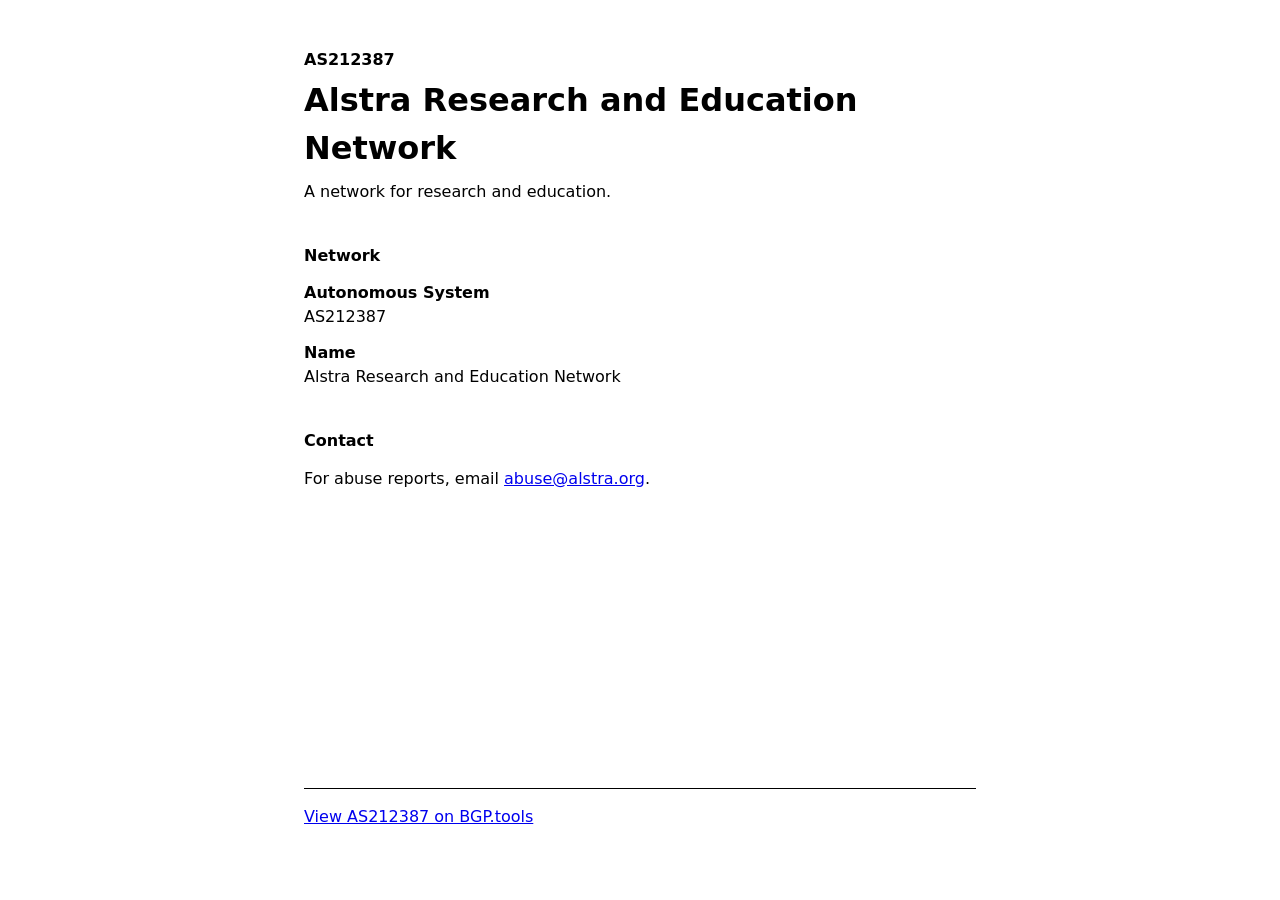
==== index.html @ e58be5b4 "Create AS212387 landing page" ====
<!doctype html>
<html lang="en">
  <head>
    <meta charset="utf-8">
    <meta name="viewport" content="width=device-width, initial-scale=1">
    <meta name="description" content="Alstra Research and Education Network (AS212387).">
    <title>Alstra Research and Education Network — AS212387</title>
    <link rel="stylesheet" href="style.css">
  </head>
  <body>
    <main>
      <header>
        <p class="eyebrow">AS212387</p>
        <h1>Alstra Research and Education Network</h1>
        <p>
          A network for research and education.
        </p>
      </header>

      <section aria-labelledby="network-heading">
        <h2 id="network-heading">Network</h2>
        <dl>
          <div>
            <dt>Autonomous System</dt>
            <dd>AS212387</dd>
          </div>
          <div>
            <dt>Name</dt>
            <dd>Alstra Research and Education Network</dd>
          </div>
        </dl>
      </section>

      <section aria-labelledby="contact-heading">
        <h2 id="contact-heading">Contact</h2>
        <p>
          For abuse reports, email
          <a href="mailto:abuse@alstra.org">abuse@alstra.org</a>.
        </p>
      </section>
    </main>

    <footer>
      <a href="https://bgp.tools/as/212387">View AS212387 on BGP.tools</a>
    </footer>
  </body>
</html>
---- style.css ----
:root {
  color-scheme: light dark;
  font-family: system-ui, sans-serif;
  line-height: 1.5;
}

body {
  max-width: 42rem;
  margin: 0 auto;
  padding: 3rem 1.5rem;
}

main {
  min-height: calc(100vh - 10rem);
}

header,
section {
  margin-bottom: 2.5rem;
}

h1,
h2,
p {
  margin-top: 0;
}

h1 {
  margin-bottom: 0.5rem;
}

h2 {
  font-size: 1rem;
}

.eyebrow {
  margin-bottom: 0.25rem;
  font-weight: 700;
}

dl,
dd {
  margin: 0;
}

dl div {
  margin-bottom: 0.75rem;
}

dt {
  font-weight: 700;
}

footer {
  border-top: 1px solid;
  padding-top: 1rem;
}
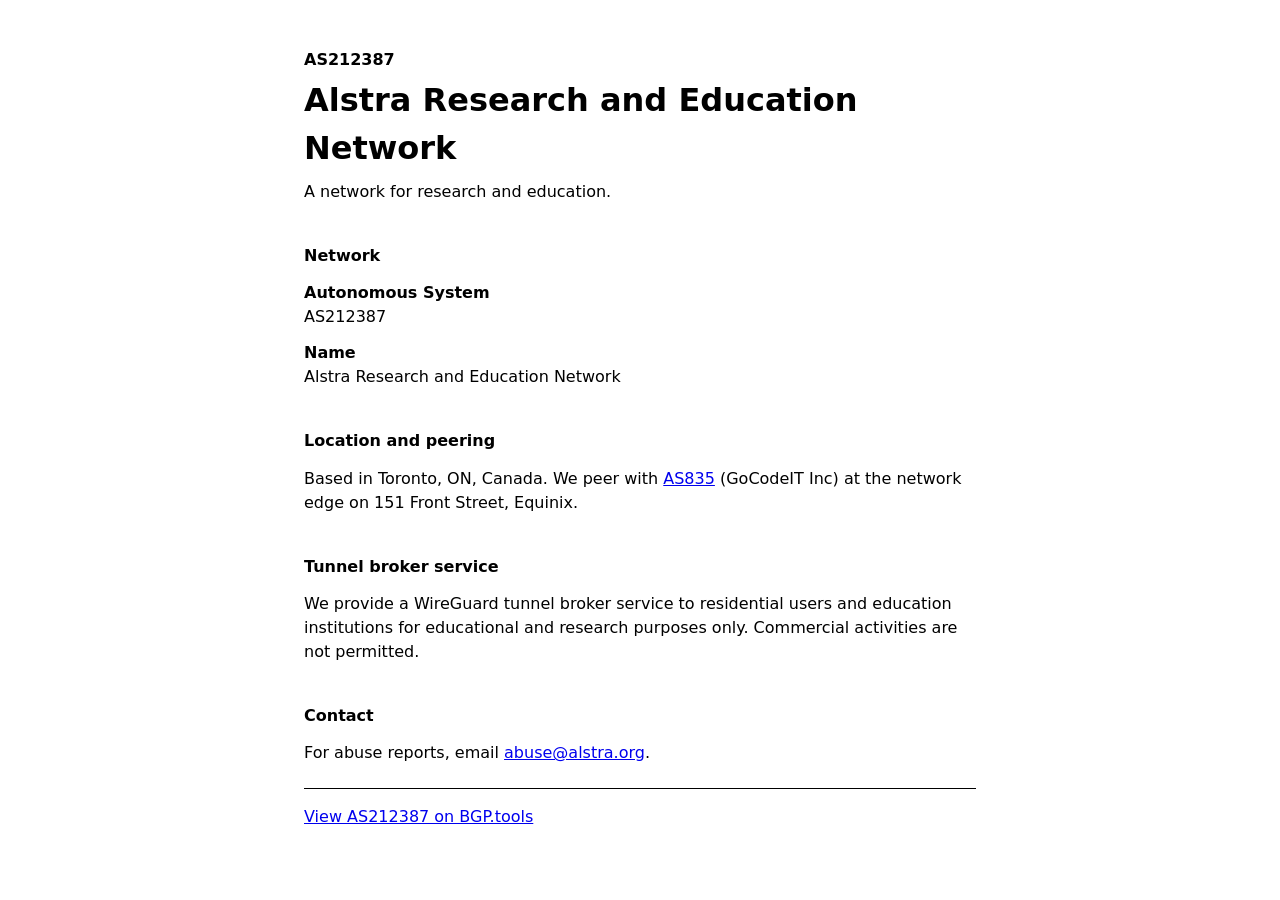
==== commit a56f9ff1: "Add location and service sections to the landing page" ====
--- a/index.html
+++ b/index.html
@@ -31,6 +31,24 @@
         </dl>
       </section>
 
+      <section aria-labelledby="location-heading">
+        <h2 id="location-heading">Location and peering</h2>
+        <p>
+          Based in Toronto, ON, Canada. We peer with
+          <a href="https://bgp.tools/as/835">AS835</a> (GoCodeIT Inc) at the
+          network edge on 151 Front Street, Equinix.
+        </p>
+      </section>
+
+      <section aria-labelledby="service-heading">
+        <h2 id="service-heading">Tunnel broker service</h2>
+        <p>
+          We provide a WireGuard tunnel broker service to residential users and 
+          education institutions for educational and research purposes only. 
+          Commercial activities are not permitted.
+        </p>
+      </section>
+
       <section aria-labelledby="contact-heading">
         <h2 id="contact-heading">Contact</h2>
         <p>
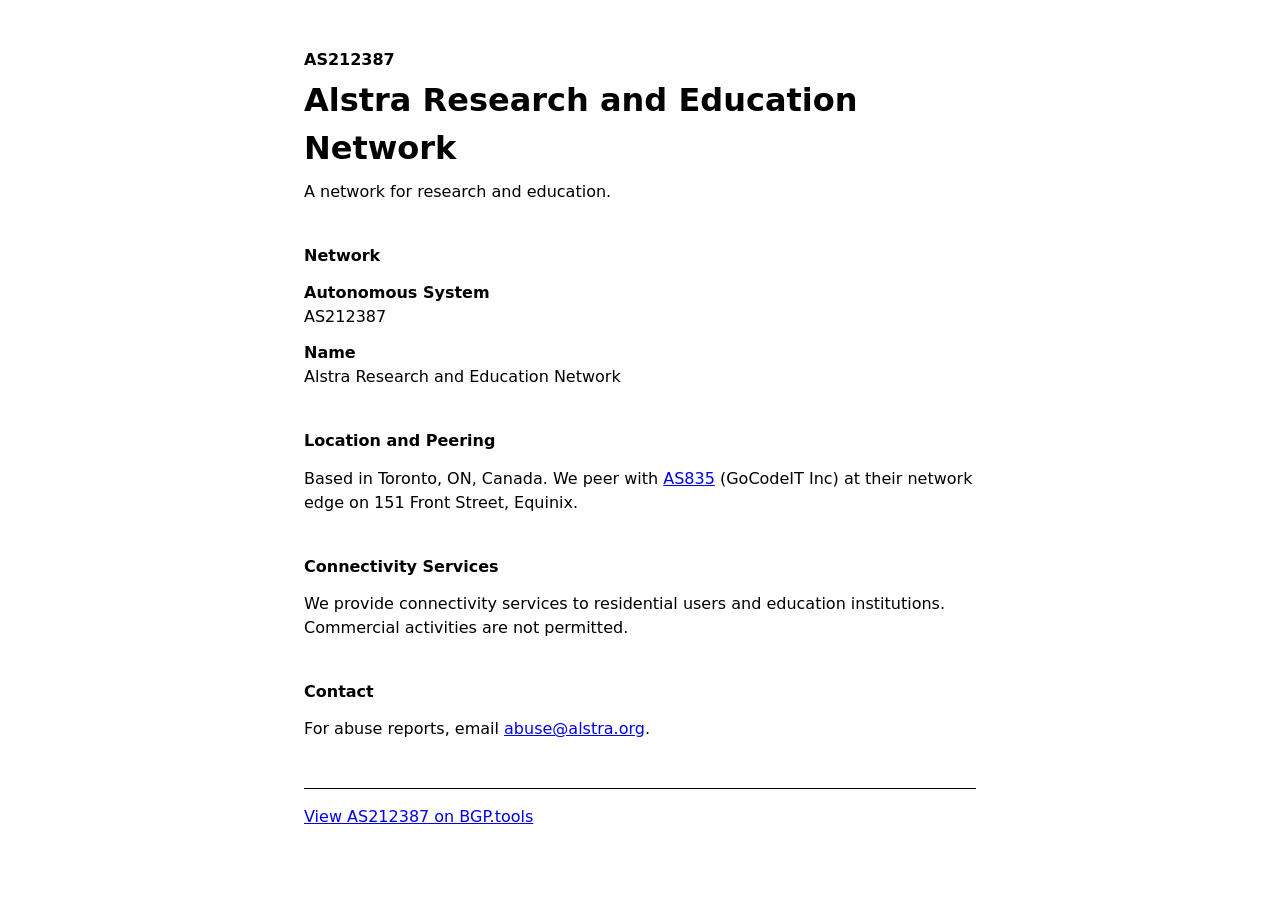
==== commit dee85918: "Update description" ====
--- a/index.html
+++ b/index.html
@@ -32,19 +32,19 @@
       </section>
 
       <section aria-labelledby="location-heading">
-        <h2 id="location-heading">Location and peering</h2>
+        <h2 id="location-heading">Location and Peering</h2>
         <p>
           Based in Toronto, ON, Canada. We peer with
-          <a href="https://bgp.tools/as/835">AS835</a> (GoCodeIT Inc) at the
+          <a href="https://bgp.tools/as/835">AS835</a> (GoCodeIT Inc) at their
           network edge on 151 Front Street, Equinix.
         </p>
       </section>
 
       <section aria-labelledby="service-heading">
-        <h2 id="service-heading">Tunnel broker service</h2>
+        <h2 id="service-heading">Connectivity Services</h2>
         <p>
-          We provide a WireGuard tunnel broker service to residential users and 
-          education institutions for educational and research purposes only. 
+          We provide connectivity services to residential users and 
+          education institutions. 
           Commercial activities are not permitted.
         </p>
       </section>
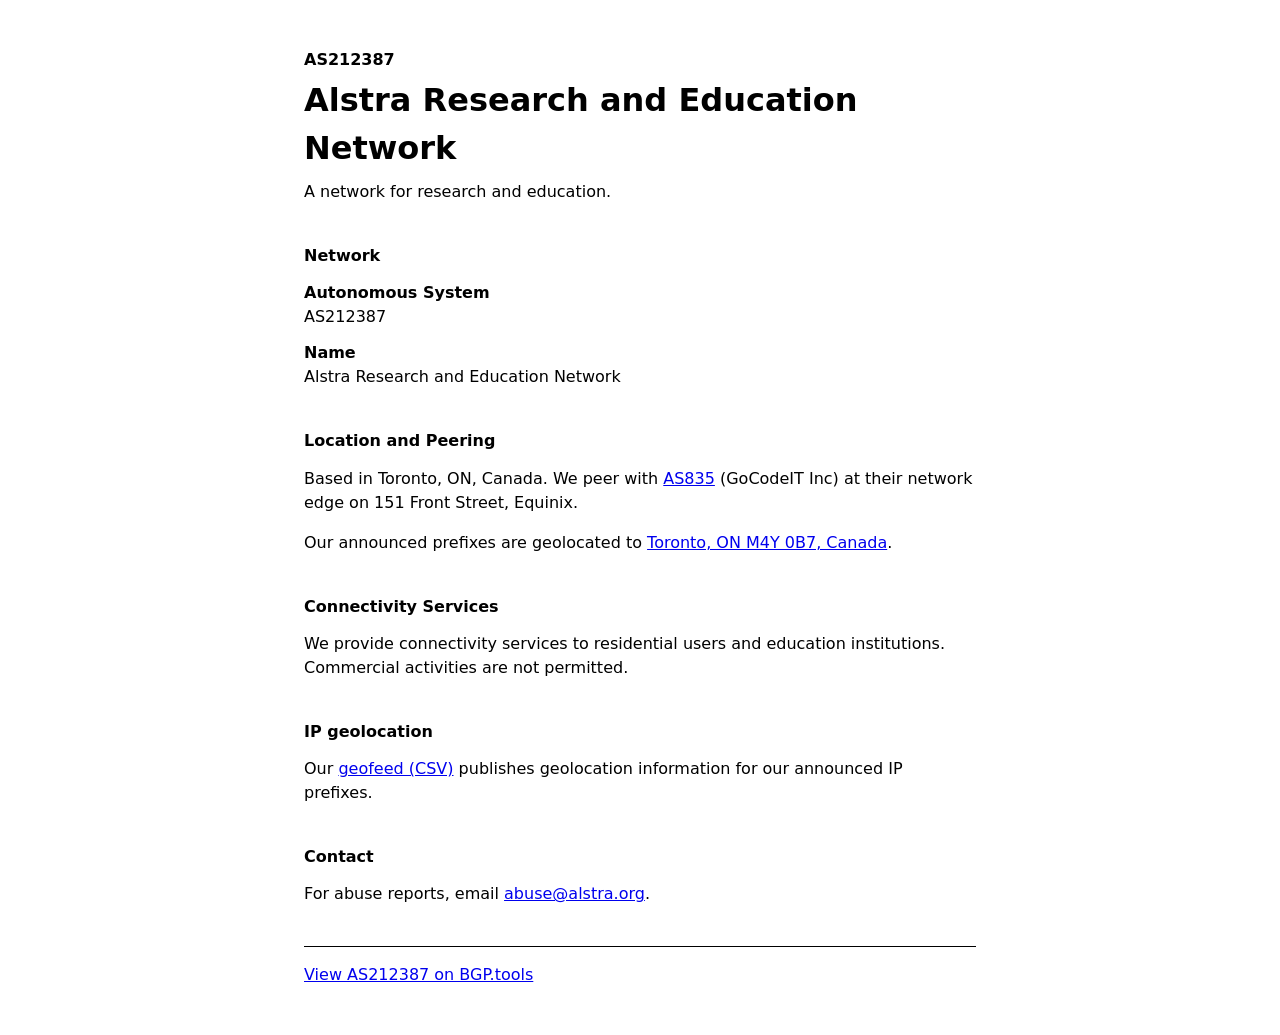
==== commit a8bdd0d2: "Add geolocation information and geofeed CSV to the landing page" ====
--- a/index.html
+++ b/index.html
@@ -38,6 +38,10 @@
           <a href="https://bgp.tools/as/835">AS835</a> (GoCodeIT Inc) at their
           network edge on 151 Front Street, Equinix.
         </p>
+        <p>
+          Our announced prefixes are geolocated to
+          <a href="https://www.google.com/maps/place/42+Charles+St+E,+Toronto,+ON+M4Y+0B7,+Canada/data=!4m2!3m1!1s0x882b34ad96977c4d:0xb4cc9f8fb3190215?sa=X&amp;ved=1t:242&amp;ictx=111">Toronto, ON M4Y 0B7, Canada</a>.
+        </p>
       </section>
 
       <section aria-labelledby="service-heading">
@@ -46,6 +50,14 @@
           We provide connectivity services to residential users and 
           education institutions. 
           Commercial activities are not permitted.
+        </p>
+      </section>
+
+      <section aria-labelledby="geofeed-heading">
+        <h2 id="geofeed-heading">IP geolocation</h2>
+        <p>
+          Our <a href="geofeed.csv">geofeed (CSV)</a> publishes geolocation
+          information for our announced IP prefixes.
         </p>
       </section>
 
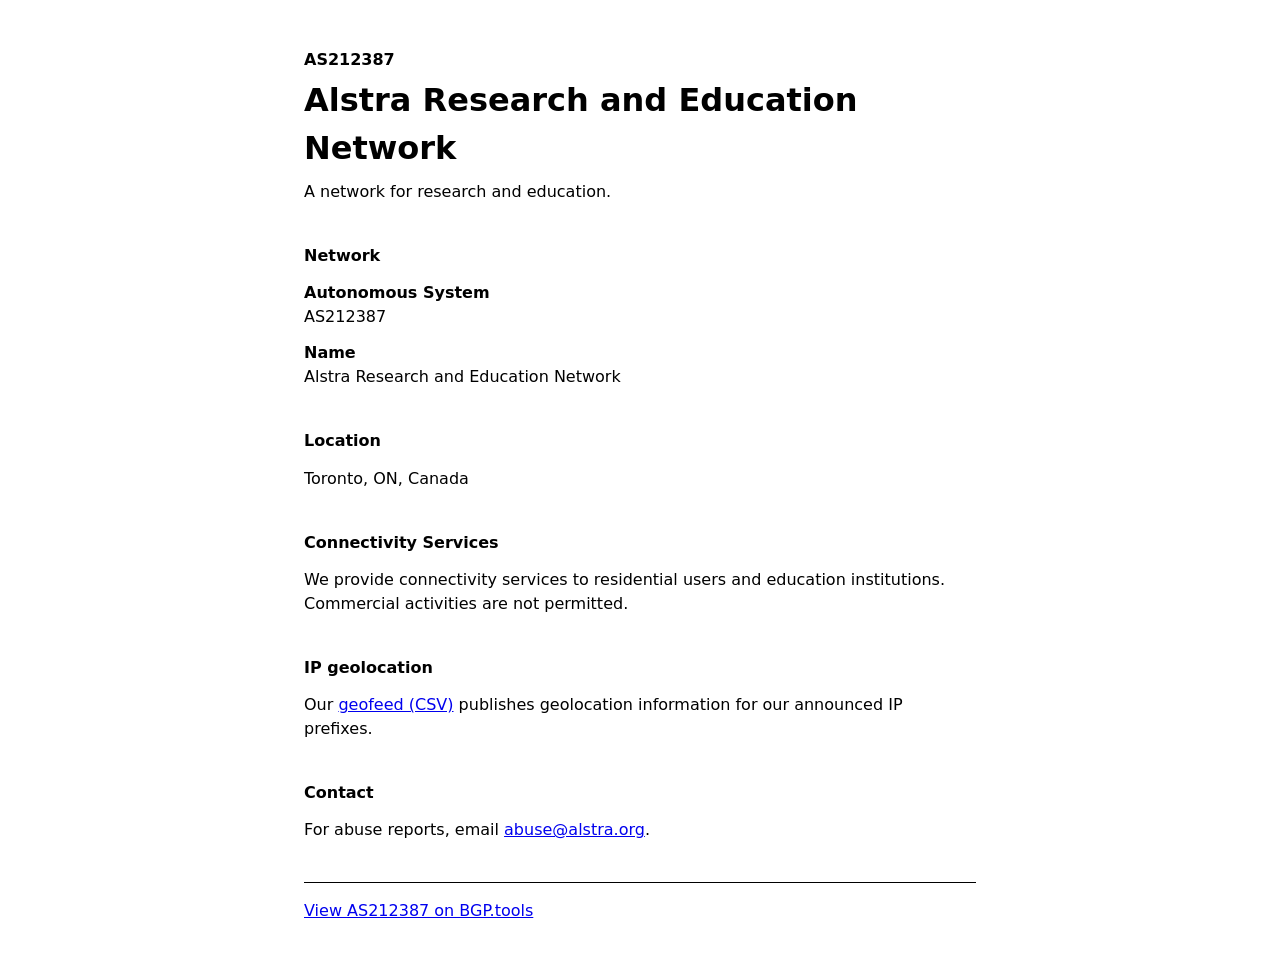
==== commit 1f32e70a: "Update location section" ====
--- a/index.html
+++ b/index.html
@@ -32,15 +32,9 @@
       </section>
 
       <section aria-labelledby="location-heading">
-        <h2 id="location-heading">Location and Peering</h2>
+        <h2 id="location-heading">Location</h2>
         <p>
-          Based in Toronto, ON, Canada. We peer with
-          <a href="https://bgp.tools/as/835">AS835</a> (GoCodeIT Inc) at their
-          network edge on 151 Front Street, Equinix.
-        </p>
-        <p>
-          Our announced prefixes are geolocated to
-          <a href="https://www.google.com/maps/place/42+Charles+St+E,+Toronto,+ON+M4Y+0B7,+Canada/data=!4m2!3m1!1s0x882b34ad96977c4d:0xb4cc9f8fb3190215?sa=X&amp;ved=1t:242&amp;ictx=111">Toronto, ON M4Y 0B7, Canada</a>.
+          Toronto, ON, Canada
         </p>
       </section>
 
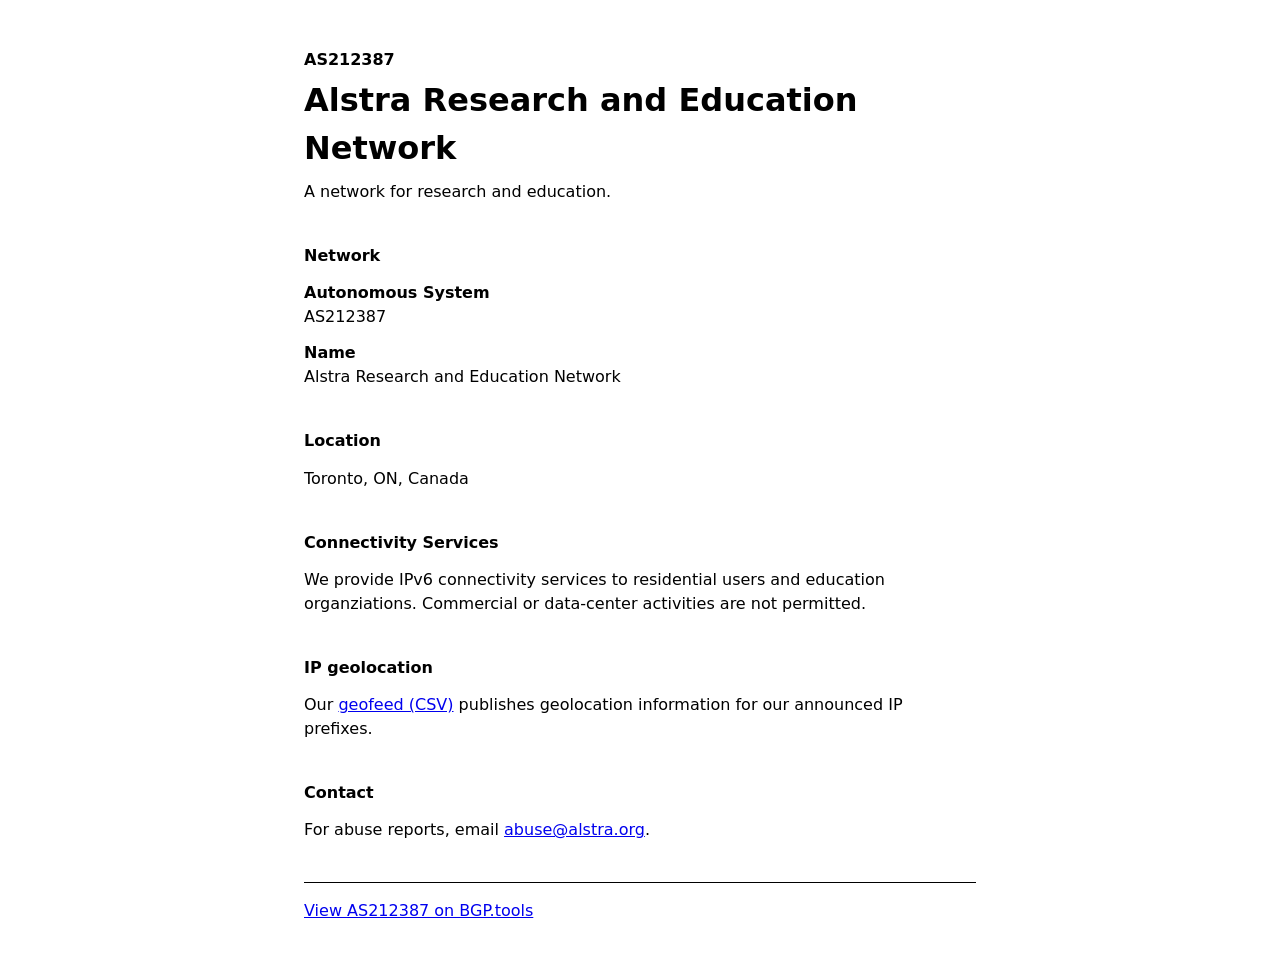
==== commit cfe7ef7f: "update homepage" ====
--- a/index.html
+++ b/index.html
@@ -41,9 +41,9 @@
       <section aria-labelledby="service-heading">
         <h2 id="service-heading">Connectivity Services</h2>
         <p>
-          We provide connectivity services to residential users and 
-          education institutions. 
-          Commercial activities are not permitted.
+          We provide IPv6 connectivity services to residential users and 
+          education organziations. 
+          Commercial or data-center activities are not permitted.
         </p>
       </section>
 
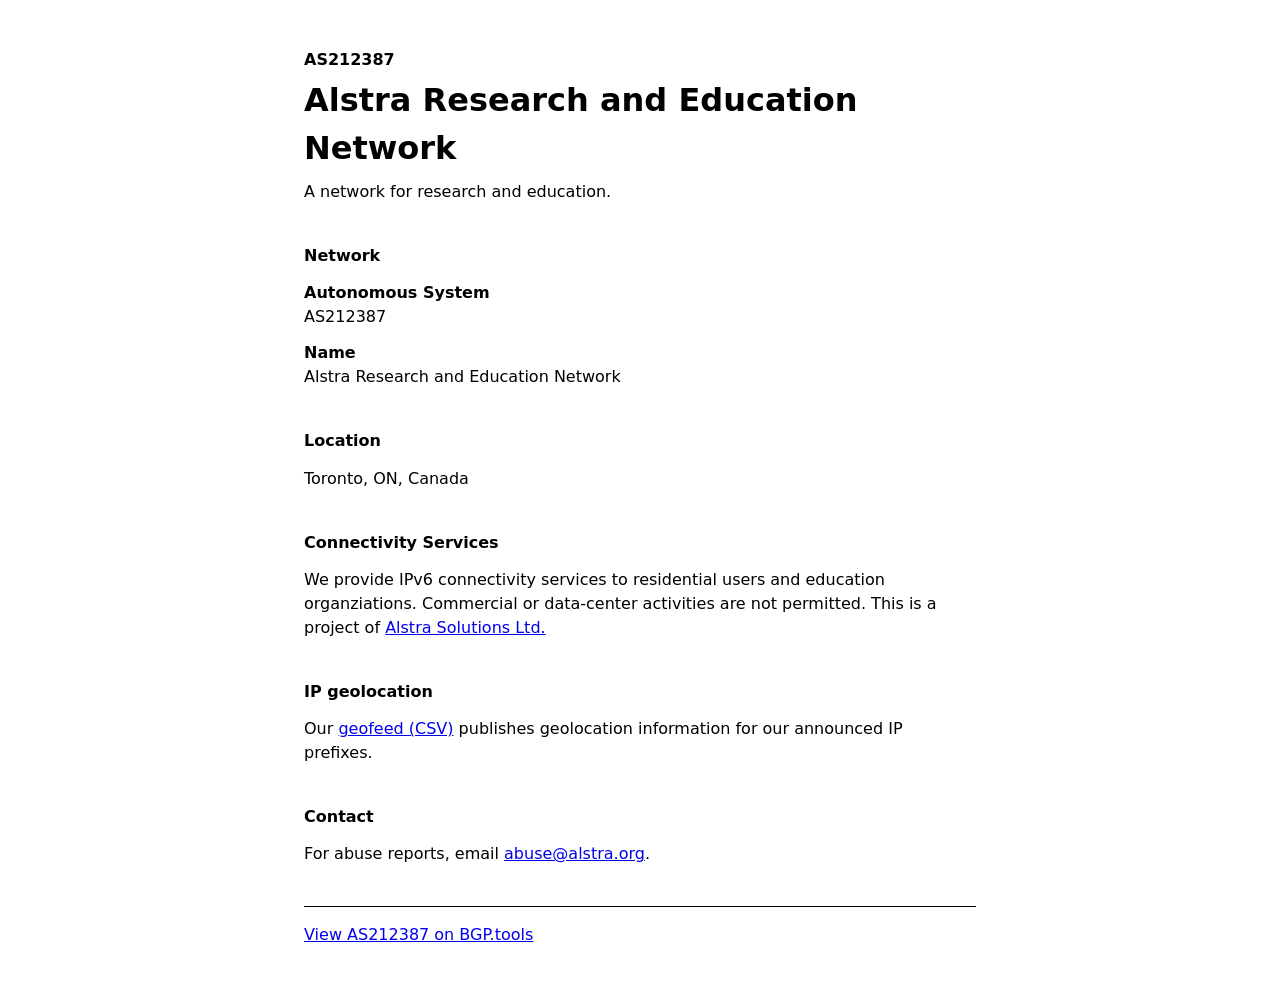
==== commit 2af87ad8: "Add alstra attribution" ====
--- a/index.html
+++ b/index.html
@@ -43,7 +43,8 @@
         <p>
           We provide IPv6 connectivity services to residential users and 
           education organziations. 
-          Commercial or data-center activities are not permitted.
+          Commercial or data-center activities are not permitted. 
+          This is a project of <a href="https://alstra.ca/" target="_blank">Alstra Solutions Ltd.</a>
         </p>
       </section>
 
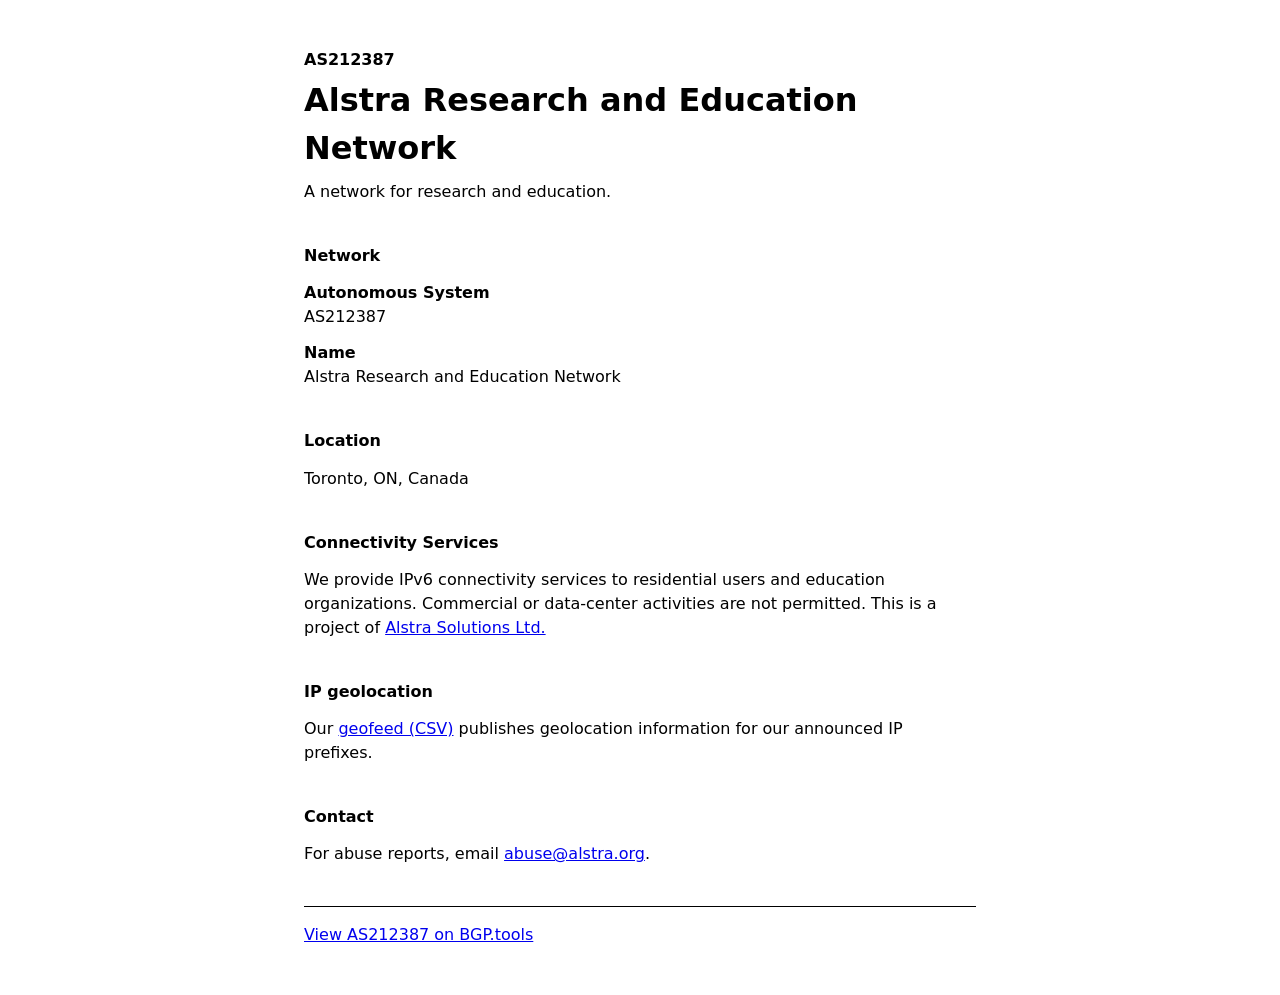
==== commit cafc5302: "Add honest agent discovery for geofeed" ====
--- a/index.html
+++ b/index.html
@@ -41,9 +41,9 @@
       <section aria-labelledby="service-heading">
         <h2 id="service-heading">Connectivity Services</h2>
         <p>
-          We provide IPv6 connectivity services to residential users and 
-          education organziations. 
-          Commercial or data-center activities are not permitted. 
+          We provide IPv6 connectivity services to residential users and
+          education organizations.
+          Commercial or data-center activities are not permitted.
           This is a project of <a href="https://alstra.ca/" target="_blank">Alstra Solutions Ltd.</a>
         </p>
       </section>
